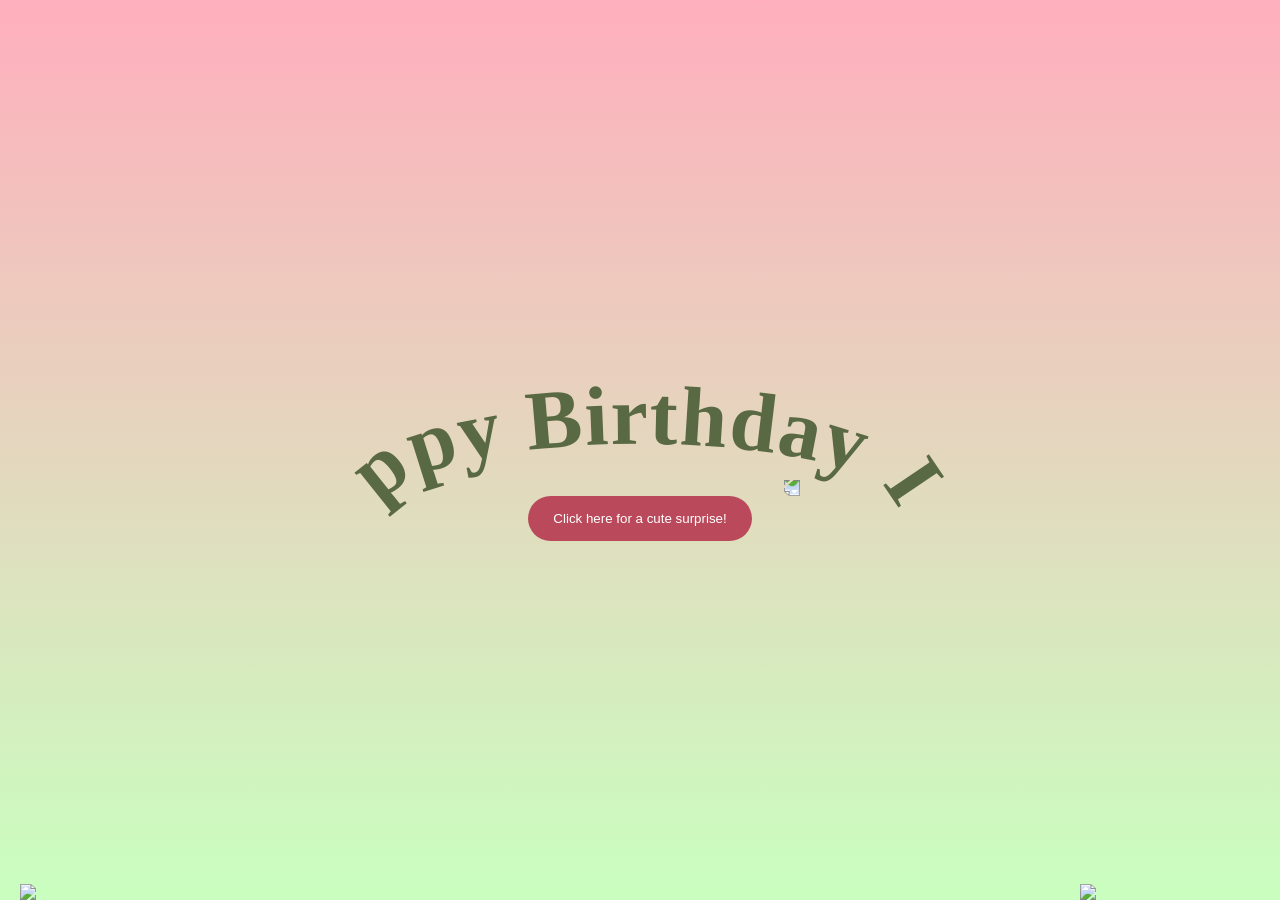
==== index.html @ 9f0e766b "Add files via upload" ====
<!DOCTYPE html>
<html>
<head>
        <meta name="viewport" content="width=device-width, initial-scale=1">
        <link rel="stylesheet" href="style.css">
</head>
<body>
    <div class="pattern" id="pattern"></div>
    <div class="container">
        <svg width="750" height="320" viewBox="0 0 500 90" class="birthday-svg">
    <path
        id="curve"
        d="M 80 170 A 120 30 0 0 1 420 170"
        fill="transparent"/>
    <text
        font-size="56"
        font-weight="bold"
        letter-spacing="1">
        <textPath
            href="#curve"
            startOffset="51%"
            text-anchor="middle">
            Happy Birthday Iva!
        </textPath>
    </text>
</svg>
        <img class="bouquet" src="assets/images/bouquet.png">
        <button class="canvas-confetti-btn animate__animated">Click here for a cute surprise!
        </button>
    </div>
<audio autoplay loop><source src="assets/music/birthday-music.mp3"></audio>
<img class="cat-left" src="assets/images/cat1.png">
<img class="cat-right" src="assets/images/cat2.png">
<script type="module" src="script.js"></script>
</body>
</html>
---- style.css ----
@import url("https://fonts.googleapis.com/css2?family=Outfit:wght@100;400;700&display=swap");
body{
    margin:0;
    font-family:Freestyle Script;
    background: #C9FFBF;
    background: -webkit-linear-gradient(to bottom, #FFAFBD, #C9FFBF);
    background: linear-gradient(to bottom, #FFAFBD, #C9FFBF); 
    text-align:center;
    min-height:100vh
}
.container{
    display:flex;
    flex-direction:column;
    justify-content:center;
    align-items:center;
    height:100vh;
    transform: translateY(-100px);
}
.birthday-svg{
    overflow:visible;
}
text{
    fill:#596943;
}
.bouquet{
    width:min(320px,70vw);
    transform:rotate(180deg);
    animation:popRotate 1s ease;
}
@keyframes popRotate{
    0%{
        transform:scale(0) rotate(180deg);
    }
    80%{
        transform:scale(1.1) rotate(180deg);
    }
    100%{
        transform:scale(1) rotate(180deg);
    }
}
.cat-left,
.cat-right{
    position:fixed;
    width:180px;
    bottom:0;
    z-index:5;
    transition:transform .4s ease;
}
.cat-left{
    left:20px;
}
.cat-right{
    right:20px;
}
.cat-left:hover,
.cat-right:hover{
    transform:translateY(-15px);
}
@media(max-width:768px){
    .cat-left,
    .cat-right{
        width:90px;
    }
}
.confetti{
    position:fixed;
    width:12px;
    height:12px;
    border-radius:3px;
    animation:explode 3s ease-out forwards;
}
@keyframes shake {
  10%,
  90% {
    transform: translate3d(0, 0, 0);
  }
  20%,
  80% {
    transform: translate3d(0, 0, 0);
  }
  30%,
  50%,
  70% {
    transform: translate3d(0, -4px, 0);
  }
  40%,
  60% {
    transform: translate3d(0, 4px, 0);
  }
}
button{
    padding:15px 25px;
    border:none;
    border-radius:30px;
    background:#ba4a5b;
    color:#fff
}
.scrapbook{
    display:flex;
    flex-wrap:wrap;
    justify-content:center;
    padding:20px;
    gap:20px
}
.scrapbook img{
    width:220px;
    height:280px; 
    object-fit:contain; 
    padding:10px;
    background:white;
    box-shadow:0 4px 10px gray;
}
.scrapbook img:nth-child(odd){

    transform:rotate(-8deg)
}
.scrapbook img:nth-child(even){
    transform:rotate(8deg)
}
.pattern{
    position:fixed;
    top:0;
    left:0;
    width:100%;
    height:100%;
    overflow:hidden;
    z-index:0; /* background layer */
    pointer-events:none;
}
.sparkle{
    position:absolute;
    width:2px;
    height:2px;
    background:white;
    border-radius:50%;
    opacity:0.2;
    animation:twinkle linear infinite alternate;
}
@keyframes twinkle{
    from{
        opacity:0.1;
        transform:scale(1);
    }
    to{
        opacity:1;
        transform:scale(2);
    }
}
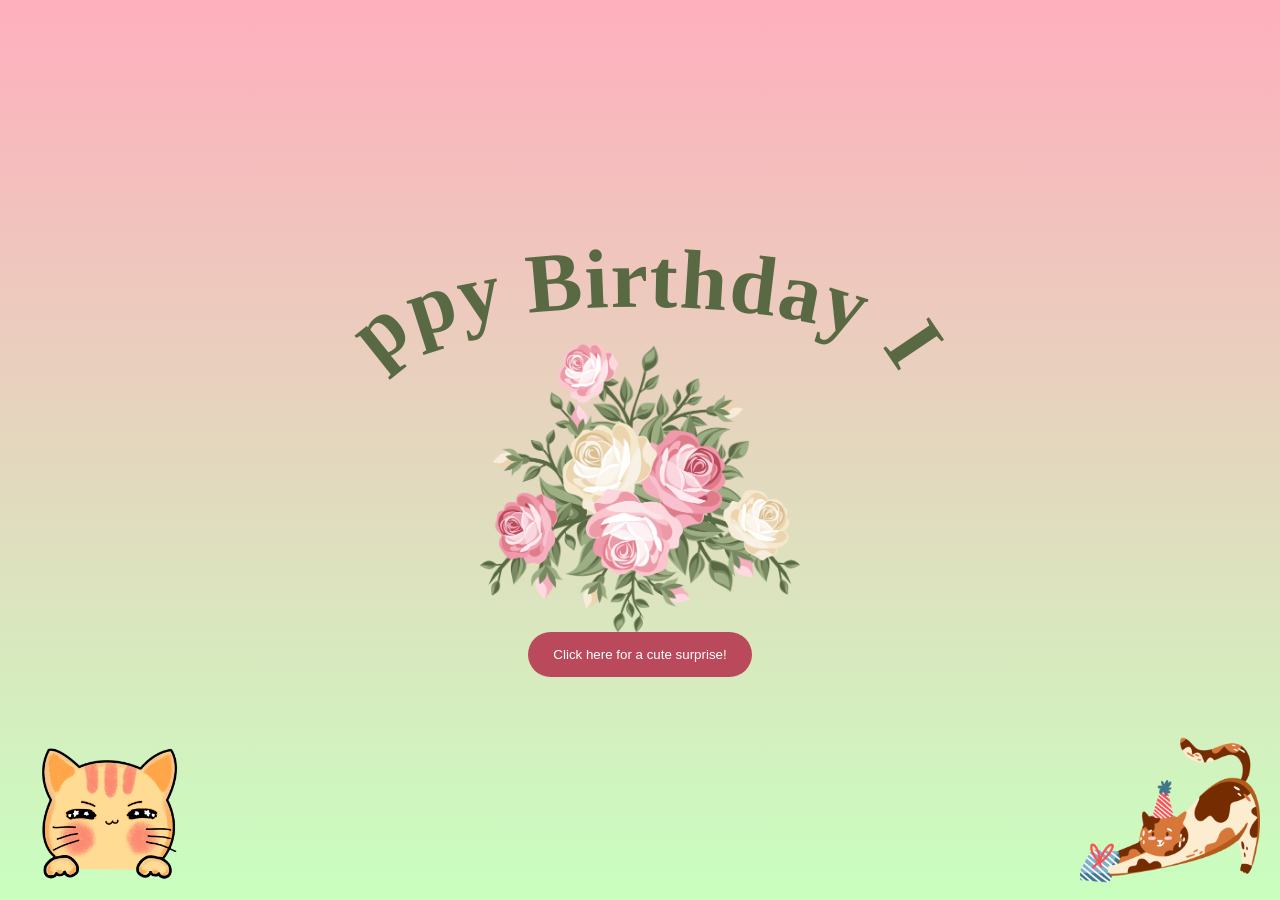
==== commit 9b6de568: "Add files via upload" ====
--- a/index.html
+++ b/index.html
@@ -5,6 +5,7 @@
         <link rel="stylesheet" href="style.css">
 </head>
 <body>
+    <audio autoplay loop><source src="assets/music/Queen.mp3"></audio>
     <div class="pattern" id="pattern"></div>
     <div class="container">
         <svg width="750" height="320" viewBox="0 0 500 90" class="birthday-svg">
@@ -28,7 +29,7 @@
         <button class="canvas-confetti-btn animate__animated">Click here for a cute surprise!
         </button>
     </div>
-<audio autoplay loop><source src="assets/music/birthday-music.mp3"></audio>
+
 <img class="cat-left" src="assets/images/cat1.png">
 <img class="cat-right" src="assets/images/cat2.png">
 <script type="module" src="script.js"></script>
--- a/style.css
+++ b/style.css
@@ -93,29 +93,72 @@
     border:none;
     border-radius:30px;
     background:#ba4a5b;
-    color:#fff
+    color:#fff;
+    transition: transform .4s ease;
+}
+button:hover{
+    transform: translateY(-5px);
 }
 .scrapbook{
-    display:flex;
-    flex-wrap:wrap;
-    justify-content:center;
-    padding:20px;
-    gap:20px
+    display:grid;
+    grid-template-columns:repeat(auto-fit,minmax(240px,1fr));
+    justify-items:center;
+    width:90%;
+    max-width:1200px;
+    margin:auto;
+    padding:50px 20px;
 }
 .scrapbook img{
     width:220px;
-    height:280px; 
-    object-fit:contain; 
-    padding:10px;
+    height:280px;
+    object-fit:contain;
+    padding:10px 10px 40px;
     background:white;
-    box-shadow:0 4px 10px gray;
+    border-radius:10px;
+    box-shadow:0 10px 25px rgba(0,0,0,.2);
+    transition:.4s;
+    margin-top:-45px;
 }
-.scrapbook img:nth-child(odd){
-
-    transform:rotate(-8deg)
+.scrapbook img:nth-child(3n+1){
+    transform:rotate(-8deg);
 }
-.scrapbook img:nth-child(even){
-    transform:rotate(8deg)
+.scrapbook img:nth-child(3n+2){
+    transform:rotate(6deg);
+}
+.scrapbook img:nth-child(3n){
+    transform:rotate(-4deg);
+}
+.scrapbook img:hover{
+    transform:scale(1.1) rotate(0deg);
+    z-index:100;
+}
+.scrapbook img:nth-child(-n+3){
+    margin-top:0;
+}
+@media(max-width:768px){
+.scrapbook{
+    grid-template-columns:repeat(2,1fr);
+}
+.scrapbook img{
+    width:160px;
+    height:220px;
+    margin-top:-30px;
+}
+}
+@media(max-width:768px){
+    .scrapbook{
+        width:100%;
+        height:auto;
+        display:flex;
+        flex-wrap:wrap;
+        justify-content:center;
+        gap:30px;
+    }
+    .scrapbook img{
+        position:static;
+        width:160px;
+        height:220px;
+    }
 }
 .pattern{
     position:fixed;
@@ -124,7 +167,7 @@
     width:100%;
     height:100%;
     overflow:hidden;
-    z-index:0; /* background layer */
+    z-index:0;
     pointer-events:none;
 }
 .sparkle{
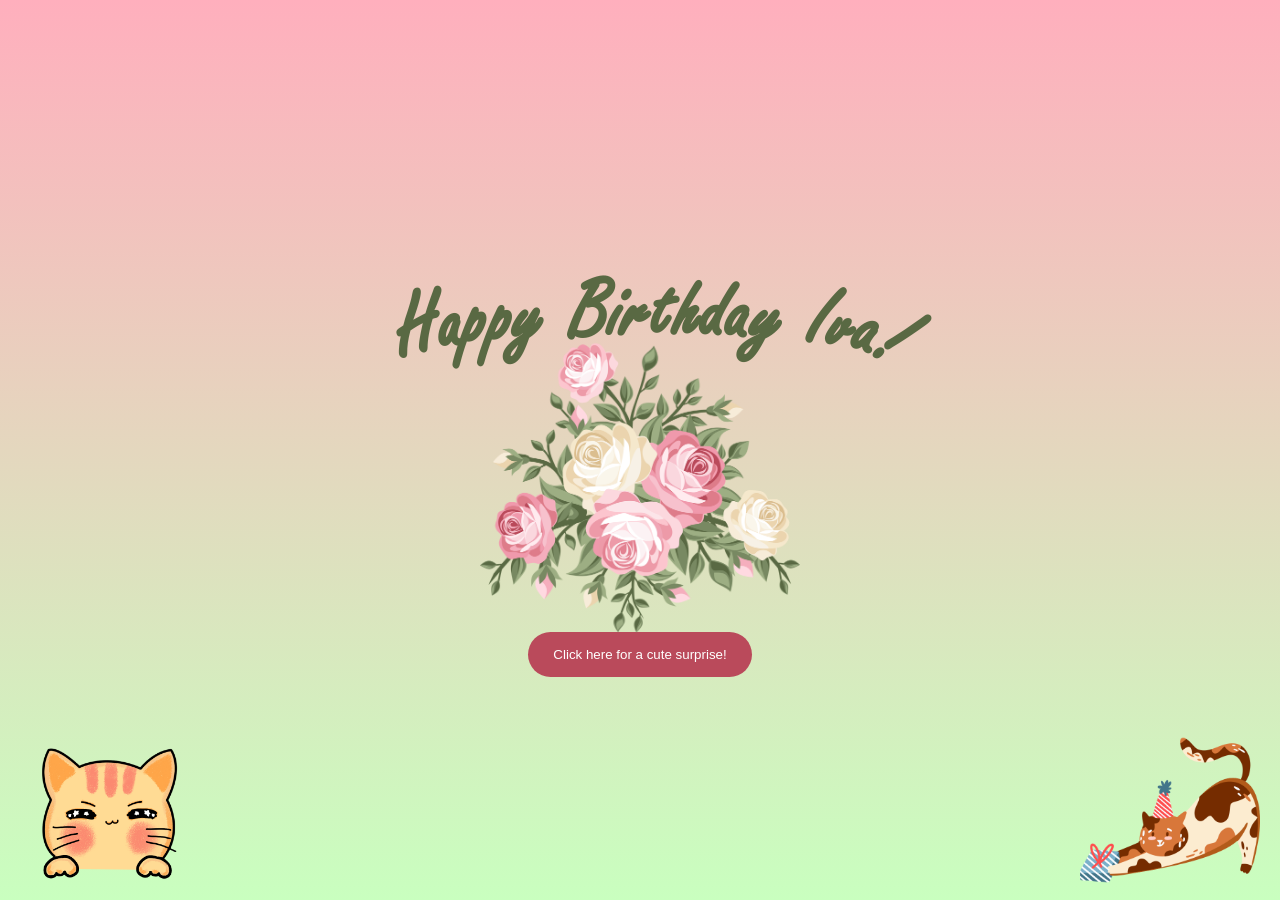
==== commit 53d613bb: "Add files via upload" ====
--- a/index.html
+++ b/index.html
@@ -1,7 +1,7 @@
 <!DOCTYPE html>
 <html>
 <head>
-        <meta name="viewport" content="width=device-width, initial-scale=1">
+        <meta name="viewport" content="width=device-width, initial-scale=1.0">
         <link rel="stylesheet" href="style.css">
 </head>
 <body>
@@ -11,15 +11,15 @@
         <svg width="750" height="320" viewBox="0 0 500 90" class="birthday-svg">
     <path
         id="curve"
-        d="M 80 170 A 120 30 0 0 1 420 170"
-        fill="transparent"/>
+        d="M 80 170 A 150 20 0 0 1 420 170"
+        fill="transparent"/>    
     <text
-        font-size="56"
+        font-size="58"
         font-weight="bold"
         letter-spacing="1">
         <textPath
             href="#curve"
-            startOffset="51%"
+            startOffset="52%"
             text-anchor="middle">
             Happy Birthday Iva!
         </textPath>
--- a/style.css
+++ b/style.css
@@ -1,12 +1,30 @@
 @import url("https://fonts.googleapis.com/css2?family=Outfit:wght@100;400;700&display=swap");
+@font-face {
+    font-family: 'FreestyleScript';
+    src: url('./assets/fonts/script.TTF') format('truetype');
+    font-weight: normal;
+    font-style: normal;
+}
 body{
     margin:0;
-    font-family:Freestyle Script;
+    font-family: 'FreestyleScript', cursive;
     background: #C9FFBF;
     background: -webkit-linear-gradient(to bottom, #FFAFBD, #C9FFBF);
     background: linear-gradient(to bottom, #FFAFBD, #C9FFBF); 
     text-align:center;
     min-height:100vh
+}
+.heading{
+    margin-top:20px;
+    font-size:5rem;
+    color:#596943;
+}
+.title {
+    font-family: 'FreestyleScript', cursive;
+}
+img {
+    max-width: 100%;
+    height: auto;
 }
 .container{
     display:flex;
@@ -56,10 +74,16 @@
 .cat-right:hover{
     transform:translateY(-15px);
 }
-@media(max-width:768px){
-    .cat-left,
-    .cat-right{
-        width:90px;
+@media (max-width: 768px) {
+    .title {
+        font-size: 3rem;
+    }
+    .container {
+        width: 100%;
+        padding: 10px;
+    }
+    .flowers {
+        width: 80%;
     }
 }
 .confetti{
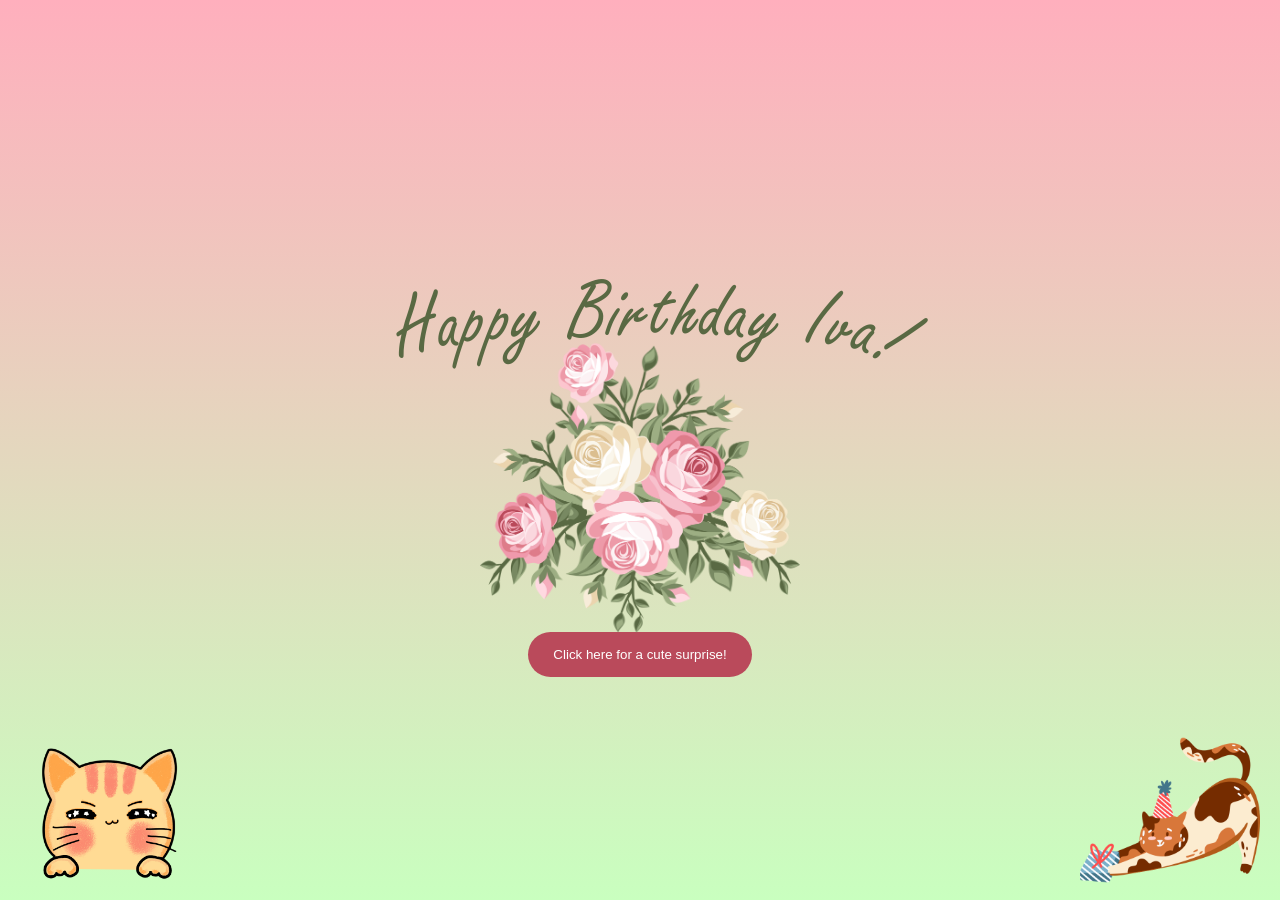
==== commit 59ffa143: "Add files via upload" ====
--- a/index.html
+++ b/index.html
@@ -5,7 +5,7 @@
         <link rel="stylesheet" href="style.css">
 </head>
 <body>
-    <audio autoplay loop><source src="assets/music/Queen.mp3"></audio>
+    <!-- <audio autoplay loop><source src="assets/music/Queen.mp3"></audio> -->
     <div class="pattern" id="pattern"></div>
     <div class="container">
         <svg width="750" height="320" viewBox="0 0 500 90" class="birthday-svg">
@@ -15,7 +15,6 @@
         fill="transparent"/>    
     <text
         font-size="58"
-        font-weight="bold"
         letter-spacing="1">
         <textPath
             href="#curve"
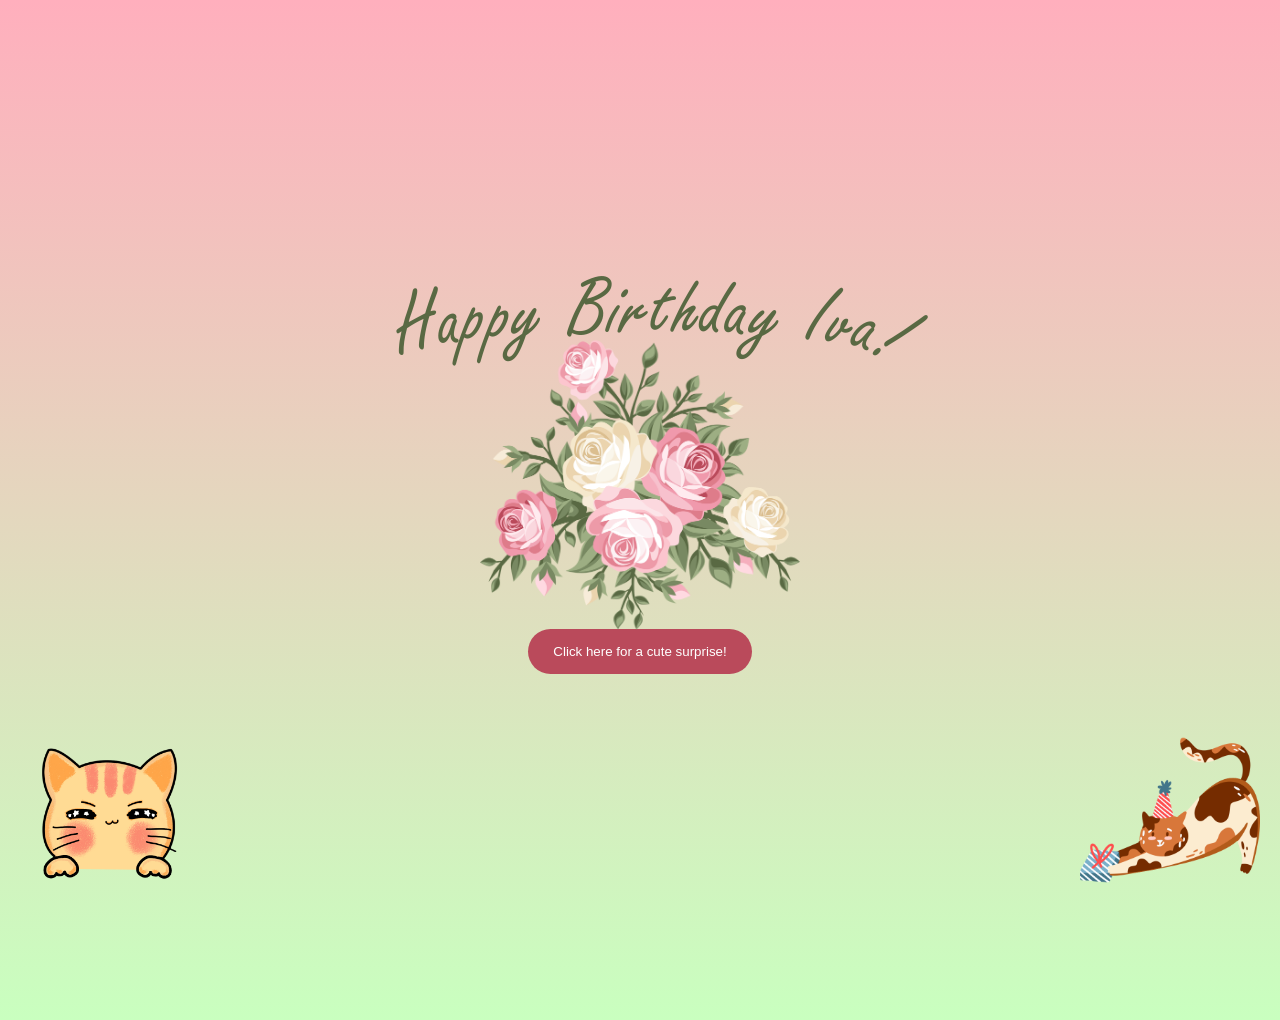
==== commit abe1d44a: "Add files via upload" ====
--- a/index.html
+++ b/index.html
@@ -5,7 +5,6 @@
         <link rel="stylesheet" href="style.css">
 </head>
 <body>
-    <!-- <audio autoplay loop><source src="assets/music/Queen.mp3"></audio> -->
     <div class="pattern" id="pattern"></div>
     <div class="container">
         <svg width="750" height="320" viewBox="0 0 500 90" class="birthday-svg">
--- a/style.css
+++ b/style.css
@@ -21,6 +21,13 @@
 }
 .title {
     font-family: 'FreestyleScript', cursive;
+    width: 100%;
+    text-align: center;
+    font-size: clamp(2.5rem, 12vw, 6rem);
+    margin: 0 auto;
+    padding: 0 12px;
+    white-space: normal;
+    overflow-wrap: break-word;
 }
 img {
     max-width: 100%;
@@ -29,13 +36,17 @@
 .container{
     display:flex;
     flex-direction:column;
-    justify-content:center;
     align-items:center;
-    height:100vh;
+    margin-top:120px;
+    height:100%;
     transform: translateY(-100px);
 }
 .birthday-svg{
+    width:min(750px,95vw);
+    height:auto;
     overflow:visible;
+    display:block;
+    margin:auto;
 }
 text{
     fill:#596943;
@@ -75,6 +86,9 @@
     transform:translateY(-15px);
 }
 @media (max-width: 768px) {
+    .birthday-svg text{
+        font-size:42px;
+    }
     .title {
         font-size: 3rem;
     }
@@ -111,6 +125,29 @@
   60% {
     transform: translate3d(0, 4px, 0);
   }
+}
+.heading-text{
+    font-family: 'FreestyleScript', cursive;
+    font-size: clamp(2.5rem, 8vw, 5rem);
+    font-weight: normal;
+    color: #596943;
+    text-align: center;
+    margin: 30px auto;
+    padding: 10px 20px;
+    letter-spacing: 1px;
+    animation: fadeIn 1.2s ease;
+    position: relative;
+    z-index: 2;
+}
+@keyframes fadeIn{
+    from{
+        opacity:0;
+        transform: translateY(-20px);
+    }
+    to{
+        opacity:1;
+        transform: translateY(0);
+    }
 }
 button{
     padding:15px 25px;
